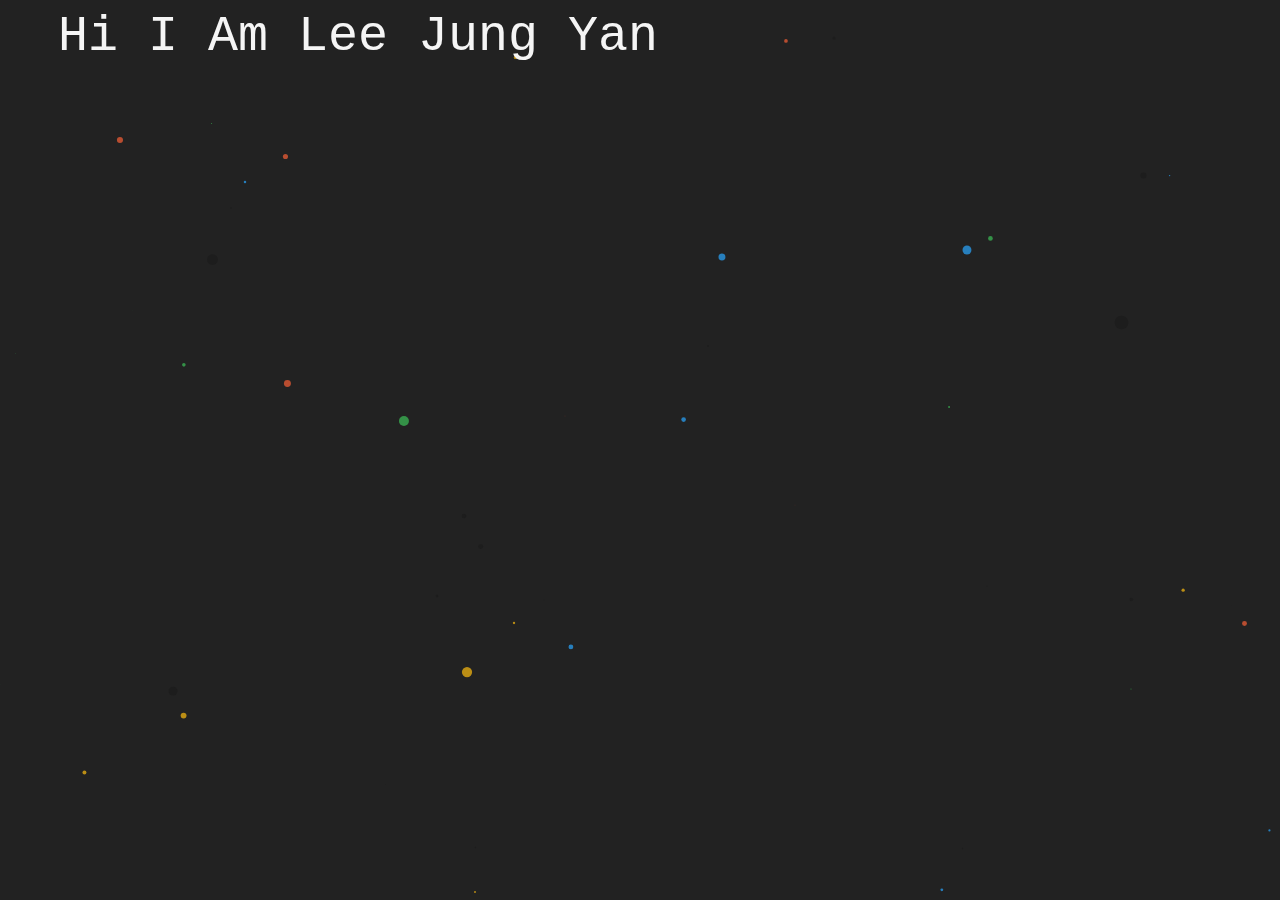
==== index.html @ 8b9101e0 "second commit" ====
<html lang="en">
<head>
    <meta charset="UTF-8">
    <meta http-equiv="X-UA-Compatible" content="IE=edge">
    <meta name="viewport" content="width=device-width, initial-scale=1.0">
    <title>Web Portfolio</title>
    <link rel="stylesheet" type="text/css" href="style.css">
    <link href="https://cdn.jsdelivr.net/npm/bootstrap@5.3.0-alpha3/dist/css/bootstrap.min.css" rel="stylesheet" integrity="sha384-KK94CHFLLe+nY2dmCWGMq91rCGa5gtU4mk92HdvYe+M/SXH301p5ILy+dN9+nJOZ" crossorigin="anonymous">
    <script src="https://cdn.jsdelivr.net/npm/@popperjs/core@2.11.7/dist/umd/popper.min.js" integrity="sha384-zYPOMqeu1DAVkHiLqWBUTcbYfZ8osu1Nd6Z89ify25QV9guujx43ITvfi12/QExE" crossorigin="anonymous"></script>
<script src="https://cdn.jsdelivr.net/npm/bootstrap@5.3.0-alpha3/dist/js/bootstrap.min.js" integrity="sha384-Y4oOpwW3duJdCWv5ly8SCFYWqFDsfob/3GkgExXKV4idmbt98QcxXYs9UoXAB7BZ" crossorigin="anonymous"></script>

</head>
<body>
    <div class="container-fluid container-1 h-100 d-flex align-items-center">
        <div class="align-middle">
            <div class="row">
                <div class="col text-1 text-center">
                    Hi I Am Lee Jung Yan
                </div>
            </div>
        </div>
    </div>
    <script src="https://cdn.jsdelivr.net/npm/bootstrap@5.3.0-alpha3/dist/js/bootstrap.bundle.min.js" integrity="sha384-ENjdO4Dr2bkBIFxQpeoTz1HIcje39Wm4jDKdf19U8gI4ddQ3GYNS7NTKfAdVQSZe" crossorigin="anonymous"></script>
    <script src="script.js"></script>
</body>
</html>
---- style.css ----
body{
    overflow: hidden;
    background: linear-gradient(#222,#222);
}

.ball {
    position: absolute;
    border-radius: 100%;
    opacity: 0.7;
    z-index:-1;
}
.container-1{
    z-index:2;
    font-size:50px;
    color:aliceblue;
}
.text-1{
    color: #f5f5f5; /* dark gray */
    margin-left:50px;
    font-family: "Courier New", Courier, monospace;
}
/* .code-text {
    background: linear-gradient(to right, #ff8a00, #e52e71, #5b5bd0, #3cd3ad, #ffa900, #e52e71, #5b5bd0, #3cd3ad, #ff8a00);
    background-clip: text;
    -webkit-background-clip: text;
    color: transparent;
    animation: code-text-animation 10s infinite;
    font-size: 36px;
} */
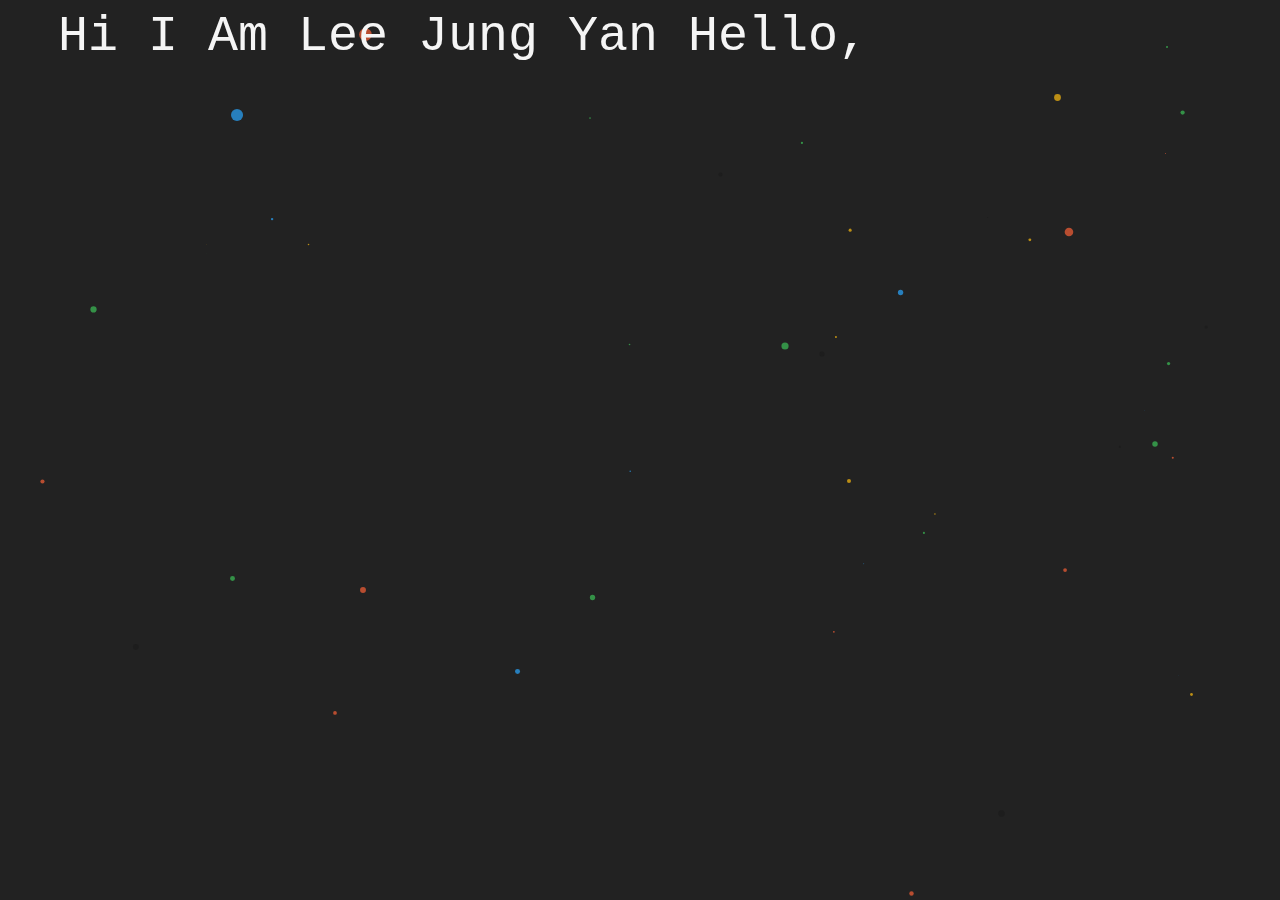
==== commit c2804232: "third commit" ====
--- a/index.html
+++ b/index.html
@@ -14,7 +14,7 @@
     <div class="container-fluid container-1 h-100 d-flex align-items-center">
         <div class="align-middle">
             <div class="row">
-                <div class="col text-1 text-center">
+                <div class="col text-1 text-center" id="code">
                     Hi I Am Lee Jung Yan
                 </div>
             </div>
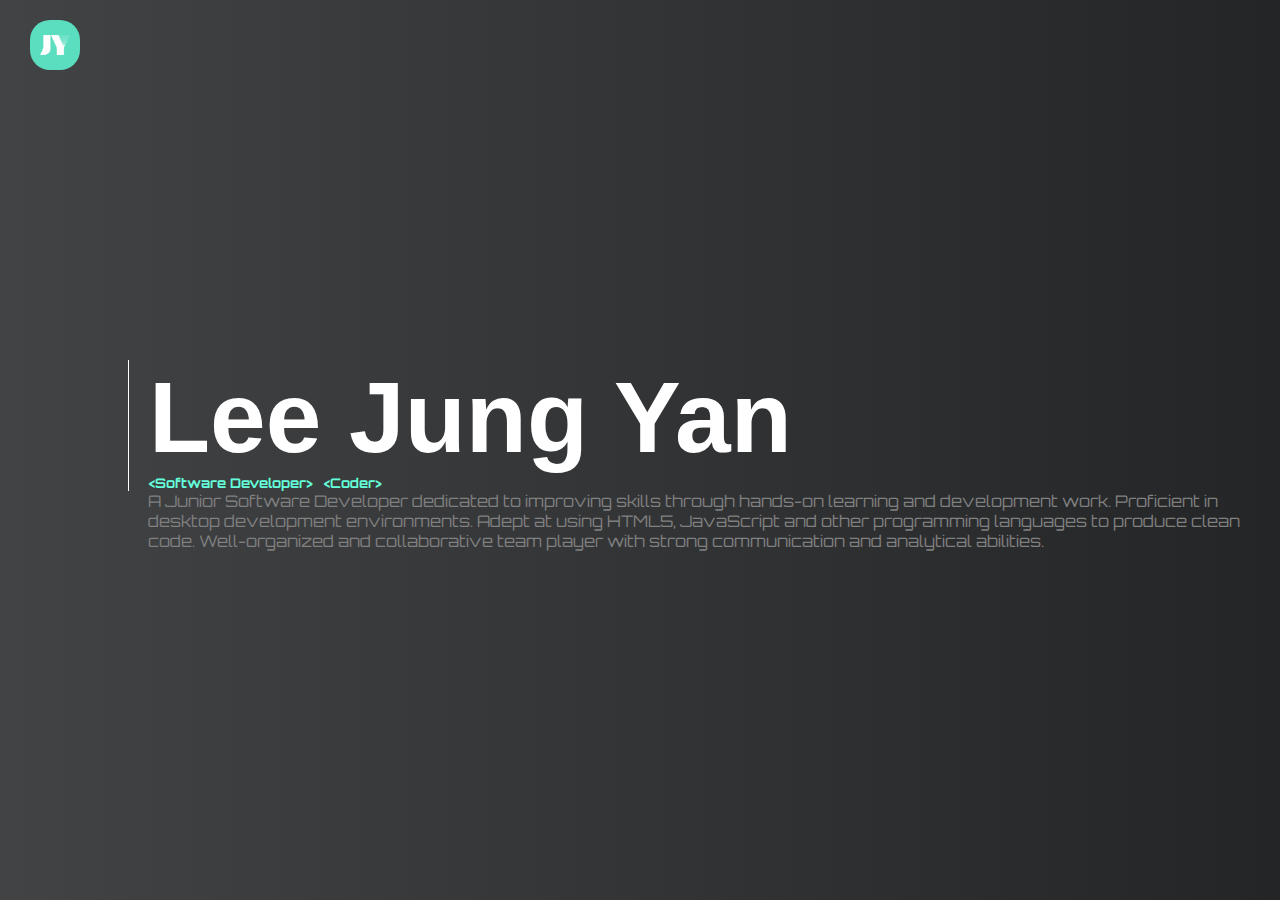
==== commit ae199560: "18/4/2023" ====
--- a/index.html
+++ b/index.html
@@ -1,26 +1,59 @@
+<!doctype html>
 <html lang="en">
-<head>
-    <meta charset="UTF-8">
-    <meta http-equiv="X-UA-Compatible" content="IE=edge">
-    <meta name="viewport" content="width=device-width, initial-scale=1.0">
-    <title>Web Portfolio</title>
-    <link rel="stylesheet" type="text/css" href="style.css">
-    <link href="https://cdn.jsdelivr.net/npm/bootstrap@5.3.0-alpha3/dist/css/bootstrap.min.css" rel="stylesheet" integrity="sha384-KK94CHFLLe+nY2dmCWGMq91rCGa5gtU4mk92HdvYe+M/SXH301p5ILy+dN9+nJOZ" crossorigin="anonymous">
-    <script src="https://cdn.jsdelivr.net/npm/@popperjs/core@2.11.7/dist/umd/popper.min.js" integrity="sha384-zYPOMqeu1DAVkHiLqWBUTcbYfZ8osu1Nd6Z89ify25QV9guujx43ITvfi12/QExE" crossorigin="anonymous"></script>
-<script src="https://cdn.jsdelivr.net/npm/bootstrap@5.3.0-alpha3/dist/js/bootstrap.min.js" integrity="sha384-Y4oOpwW3duJdCWv5ly8SCFYWqFDsfob/3GkgExXKV4idmbt98QcxXYs9UoXAB7BZ" crossorigin="anonymous"></script>
+  <head>
+    <!-- Required meta tags -->
+    <meta charset="utf-8">
+    <meta name="viewport" content="width=device-width, initial-scale=1, shrink-to-fit=no">
+    <link rel="preconnect" href="https://fonts.googleapis.com">
+<link rel="preconnect" href="https://fonts.gstatic.com" crossorigin>
+<link href="https://fonts.googleapis.com/css2?family=Orbitron:wght@400;500;600;700;800;900&display=swap" rel="stylesheet">
+    <!-- Bootstrap CSS -->
+    <link rel="stylesheet" href="https://cdn.jsdelivr.net/npm/bootstrap@4.6.2/dist/css/bootstrap.min.css" integrity="sha384-xOolHFLEh07PJGoPkLv1IbcEPTNtaed2xpHsD9ESMhqIYd0nLMwNLD69Npy4HI+N" crossorigin="anonymous">
+    <link rel="stylesheet" href="style.css">
+    <title>Hello, world!</title>
+  </head>
 
-</head>
 <body>
-    <div class="container-fluid container-1 h-100 d-flex align-items-center">
-        <div class="align-middle">
+    <nav class="navbar">
+        <a class="navbar-brand"><img src="logo.jpg" alt="" srcset="" class="img1" ></a>
+    </nav>
+    
+    <div class="container container1">
+        <div class="container2">
             <div class="row">
-                <div class="col text-1 text-center" id="code">
-                    Hi I Am Lee Jung Yan
+                <div class="col">
+                    <h1><b>Lee Jung Yan</b></h1>
+                </div>
+            </div>
+            <div class="row">
+                <div class="col text1 font1">
+                    <h5>&lt;Software Developer&gt; &nbsp; &lt;Coder&gt;</h5>
+                </div>
+            </div>
+        </div>
+        <div class="container3">
+            <div class="row pt-1">
+                <div class="col font1 text2 text-justify">
+                    A Junior Software Developer dedicated to improving skills through hands-on
+                    learning and development work. Proficient in desktop development
+                    environments. Adept at using HTML5, JavaScript and other
+                    programming languages to produce clean code. Well-organized and
+                    collaborative team player with strong communication and analytical
+                    abilities.
                 </div>
             </div>
         </div>
     </div>
-    <script src="https://cdn.jsdelivr.net/npm/bootstrap@5.3.0-alpha3/dist/js/bootstrap.bundle.min.js" integrity="sha384-ENjdO4Dr2bkBIFxQpeoTz1HIcje39Wm4jDKdf19U8gI4ddQ3GYNS7NTKfAdVQSZe" crossorigin="anonymous"></script>
-    <script src="script.js"></script>
+
+    <!-- Optional JavaScript; choose one of the two! -->
+    <!-- Option 1: jQuery and Bootstrap Bundle (includes Popper) -->
+    <script src="https://cdn.jsdelivr.net/npm/jquery@3.5.1/dist/jquery.slim.min.js" integrity="sha384-DfXdz2htPH0lsSSs5nCTpuj/zy4C+OGpamoFVy38MVBnE+IbbVYUew+OrCXaRkfj" crossorigin="anonymous"></script>
+    <script src="https://cdn.jsdelivr.net/npm/bootstrap@4.6.2/dist/js/bootstrap.bundle.min.js" integrity="sha384-Fy6S3B9q64WdZWQUiU+q4/2Lc9npb8tCaSX9FK7E8HnRr0Jz8D6OP9dO5Vg3Q9ct" crossorigin="anonymous"></script>
+    <!-- Option 2: Separate Popper and Bootstrap JS -->
+    <!--
+    <script src="https://cdn.jsdelivr.net/npm/jquery@3.5.1/dist/jquery.slim.min.js" integrity="sha384-DfXdz2htPH0lsSSs5nCTpuj/zy4C+OGpamoFVy38MVBnE+IbbVYUew+OrCXaRkfj" crossorigin="anonymous"></script>
+    <script src="https://cdn.jsdelivr.net/npm/popper.js@1.16.1/dist/umd/popper.min.js" integrity="sha384-9/reFTGAW83EW2RDu2S0VKaIzap3H66lZH81PoYlFhbGU+6BZp6G7niu735Sk7lN" crossorigin="anonymous"></script>
+    <script src="https://cdn.jsdelivr.net/npm/bootstrap@4.6.2/dist/js/bootstrap.min.js" integrity="sha384-+sLIOodYLS7CIrQpBjl+C7nPvqq+FbNUBDunl/OZv93DB7Ln/533i8e/mZXLi/P+" crossorigin="anonymous"></script>
+    -->
 </body>
-</html>
+</html>--- a/style.css
+++ b/style.css
@@ -1,29 +1,58 @@
-body{
-    overflow: hidden;
-    background: linear-gradient(#222,#222);
+*{
+    margin:0;
+    padding:0;
 }
 
-.ball {
-    position: absolute;
-    border-radius: 100%;
-    opacity: 0.7;
-    z-index:-1;
+body{
+    font-family: "Poppins",Sans-serif;
+    background: #232526;  /* fallback for old browsers */
+    background: -webkit-linear-gradient(to right, #414345, #232526);  /* Chrome 10-25, Safari 5.1-6 */
+    background: linear-gradient(to right, #414345, #232526); /* W3C, IE 10+/ Edge, Firefox 16+, Chrome 26+, Opera 12+, Safari 7+ */
+    
+
 }
-.container-1{
-    z-index:2;
-    font-size:50px;
-    color:aliceblue;
+
+.container1{
+    position:absolute;
+    top:40%;
+    left:10%;
 }
-.text-1{
-    color: #f5f5f5; /* dark gray */
-    margin-left:50px;
-    font-family: "Courier New", Courier, monospace;
+
+.container2,.container3{
+    padding-left:20px;
 }
-/* .code-text {
-    background: linear-gradient(to right, #ff8a00, #e52e71, #5b5bd0, #3cd3ad, #ffa900, #e52e71, #5b5bd0, #3cd3ad, #ff8a00);
-    background-clip: text;
-    -webkit-background-clip: text;
-    color: transparent;
-    animation: code-text-animation 10s infinite;
-    font-size: 36px;
-} */+
+.img1{
+    width:50px;
+    height:50px;
+    border-radius:20px;
+}
+
+.navbar-brand{
+    padding-left:30px;
+}
+
+.container2{
+    border-left:1px solid white;
+}
+
+h1{
+    color:white;
+    font-size:100px;
+}
+
+.navbar{
+    padding-top:20px;
+}
+
+.font1{
+    font-family: 'Orbitron', sans-serif;
+}
+
+.text1{
+    color:#64ffda;
+}
+
+.text2{
+    color:gray;
+}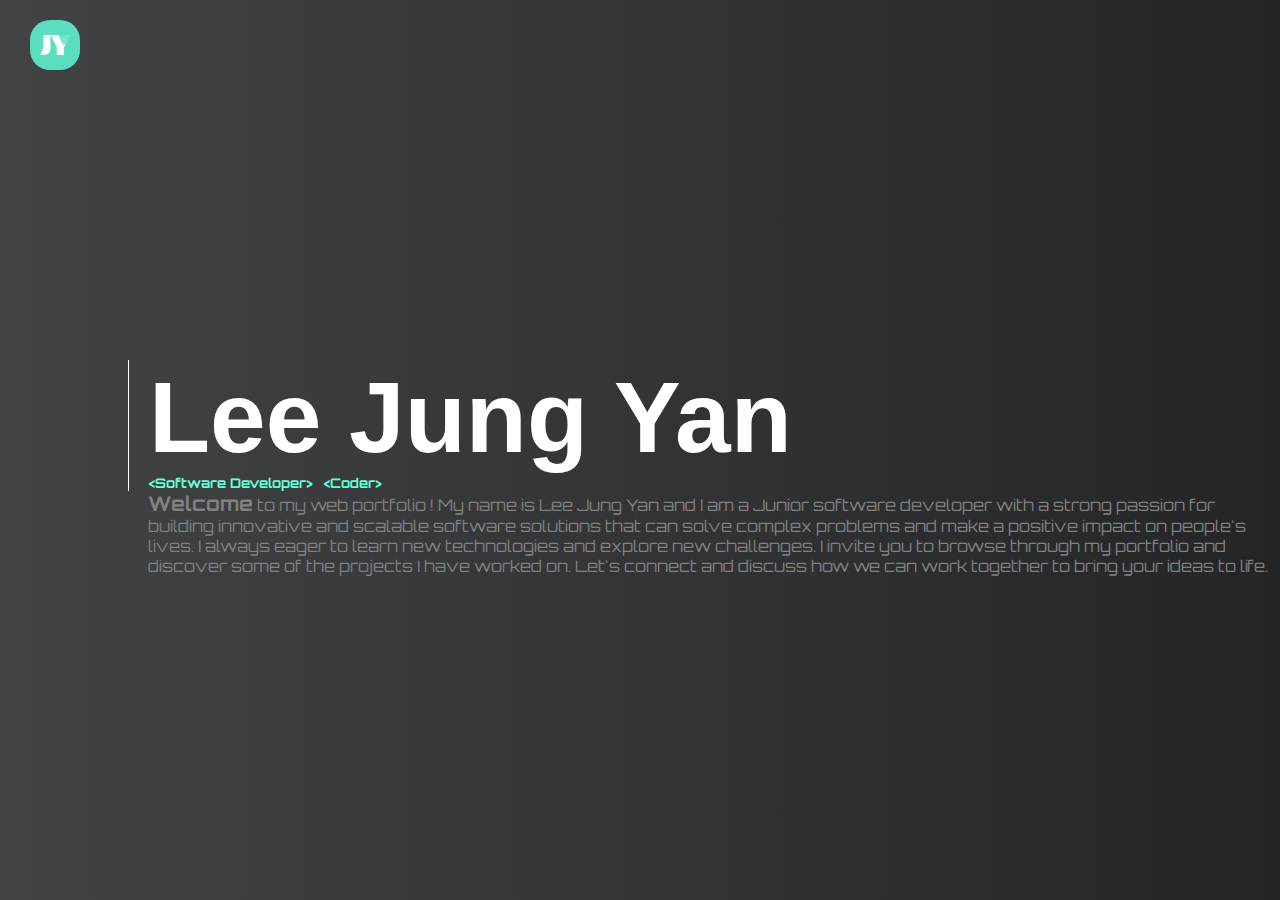
==== commit 0ac7c4a2: "19/4/2023" ====
--- a/index.html
+++ b/index.html
@@ -1,17 +1,18 @@
 <!doctype html>
 <html lang="en">
-  <head>
+<head>
     <!-- Required meta tags -->
     <meta charset="utf-8">
     <meta name="viewport" content="width=device-width, initial-scale=1, shrink-to-fit=no">
     <link rel="preconnect" href="https://fonts.googleapis.com">
-<link rel="preconnect" href="https://fonts.gstatic.com" crossorigin>
-<link href="https://fonts.googleapis.com/css2?family=Orbitron:wght@400;500;600;700;800;900&display=swap" rel="stylesheet">
+    <link rel="preconnect" href="https://fonts.gstatic.com" crossorigin>
+    <link href="https://fonts.googleapis.com/css2?family=Orbitron:wght@400;500;600;700;800;900&display=swap" rel="stylesheet">
     <!-- Bootstrap CSS -->
     <link rel="stylesheet" href="https://cdn.jsdelivr.net/npm/bootstrap@4.6.2/dist/css/bootstrap.min.css" integrity="sha384-xOolHFLEh07PJGoPkLv1IbcEPTNtaed2xpHsD9ESMhqIYd0nLMwNLD69Npy4HI+N" crossorigin="anonymous">
     <link rel="stylesheet" href="style.css">
-    <title>Hello, world!</title>
-  </head>
+    <link rel="icon" type="image/x-icon" href="logo.jpg">
+    <title>Web Porfolio</title>
+</head>
 
 <body>
     <nav class="navbar">
@@ -32,14 +33,13 @@
             </div>
         </div>
         <div class="container3">
-            <div class="row pt-1">
+            <div class="row pt-3">
                 <div class="col font1 text2 text-justify">
-                    A Junior Software Developer dedicated to improving skills through hands-on
-                    learning and development work. Proficient in desktop development
-                    environments. Adept at using HTML5, JavaScript and other
-                    programming languages to produce clean code. Well-organized and
-                    collaborative team player with strong communication and analytical
-                    abilities.
+                    <b style="font-size:20px">Welcome</b> to my web portfolio ! My name is Lee Jung Yan and I am a <span class="name1">Junior software developer </span>with a 
+                    strong passion for building innovative and scalable software solutions that can solve complex problems and make a positive impact on people's lives. I 
+                    always eager to learn new technologies and explore new challenges.
+                    I invite you to browse through my portfolio and discover some of the projects I have worked on. 
+                    Let's connect and discuss how we can work together to bring your ideas to life.
                 </div>
             </div>
         </div>
--- a/style.css
+++ b/style.css
@@ -8,8 +8,6 @@
     background: #232526;  /* fallback for old browsers */
     background: -webkit-linear-gradient(to right, #414345, #232526);  /* Chrome 10-25, Safari 5.1-6 */
     background: linear-gradient(to right, #414345, #232526); /* W3C, IE 10+/ Edge, Firefox 16+, Chrome 26+, Opera 12+, Safari 7+ */
-    
-
 }
 
 .container1{
@@ -54,5 +52,30 @@
 }
 
 .text2{
-    color:gray;
-}+    color:grey;;
+}
+
+.name1{
+    animation: color1 5s ease-in-out infinite;
+}
+
+@keyframes color1{
+    0%{
+        color:grey;
+    }
+    25%{
+        color:#64ffda;
+
+    }
+    50%{
+        color:grey;
+
+    }
+    75%{
+        color:#64ffda;
+
+    }
+    100%{
+        color:grey;
+    }
+}
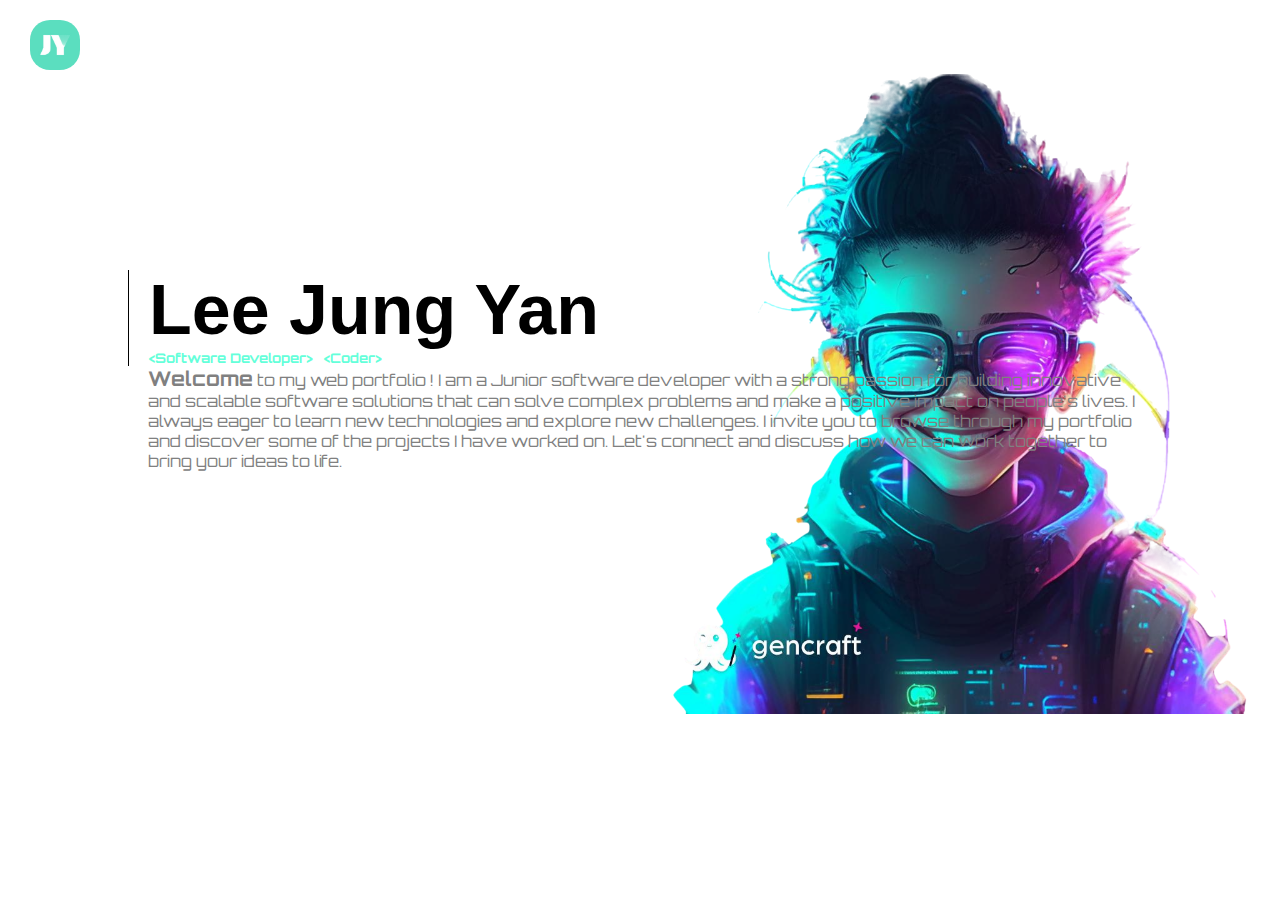
==== commit fa8ac08e: "25/4/2023" ====
--- a/index.html
+++ b/index.html
@@ -19,32 +19,42 @@
         <a class="navbar-brand"><img src="logo.jpg" alt="" srcset="" class="img1" ></a>
     </nav>
     
-    <div class="container container1">
-        <div class="container2">
-            <div class="row">
-                <div class="col">
-                    <h1><b>Lee Jung Yan</b></h1>
+    <div class="container-fluid container1">
+        <div class="row pt-5">
+            <div class="col align-self-center">
+                <div class="container2">
+                    <div class="row">
+                        <div class="col">
+                            <h1><b>Lee Jung Yan</b></h1>
+                        </div>
+                    </div>
+                    <div class="row">
+                        <div class="col text1 font1">
+                            <h5>&lt;Software Developer&gt; &nbsp; &lt;Coder&gt;</h5>
+                        </div>
+                    </div>
                 </div>
-            </div>
-            <div class="row">
-                <div class="col text1 font1">
-                    <h5>&lt;Software Developer&gt; &nbsp; &lt;Coder&gt;</h5>
-                </div>
-            </div>
-        </div>
-        <div class="container3">
-            <div class="row pt-3">
-                <div class="col font1 text2 text-justify">
-                    <b style="font-size:20px">Welcome</b> to my web portfolio ! My name is Lee Jung Yan and I am a <span class="name1">Junior software developer </span>with a 
-                    strong passion for building innovative and scalable software solutions that can solve complex problems and make a positive impact on people's lives. I 
-                    always eager to learn new technologies and explore new challenges.
-                    I invite you to browse through my portfolio and discover some of the projects I have worked on. 
-                    Let's connect and discuss how we can work together to bring your ideas to life.
+                <div class="container3">
+                    <div class="row pt-3">
+                        <div class="col font1 text2 text-justify">
+                            <b style="font-size:20px">Welcome</b> to my web portfolio ! I am a <span class="name1">Junior software developer </span>with a 
+                            strong passion for building innovative and scalable software solutions that can solve complex problems and make a positive impact on people's lives. I 
+                            always eager to learn new technologies and explore new challenges.
+                            I invite you to browse through my portfolio and discover some of the projects I have worked on. 
+                            Let's connect and discuss how we can work together to bring your ideas to life.
+                        </div>
+                    </div>
+                    
                 </div>
             </div>
         </div>
     </div>
+    <div>
+        <img src="char4.png" id="img2" alt="">
+    </div>
+    
 
+    
     <!-- Optional JavaScript; choose one of the two! -->
     <!-- Option 1: jQuery and Bootstrap Bundle (includes Popper) -->
     <script src="https://cdn.jsdelivr.net/npm/jquery@3.5.1/dist/jquery.slim.min.js" integrity="sha384-DfXdz2htPH0lsSSs5nCTpuj/zy4C+OGpamoFVy38MVBnE+IbbVYUew+OrCXaRkfj" crossorigin="anonymous"></script>
--- a/style.css
+++ b/style.css
@@ -5,15 +5,15 @@
 
 body{
     font-family: "Poppins",Sans-serif;
-    background: #232526;  /* fallback for old browsers */
-    background: -webkit-linear-gradient(to right, #414345, #232526);  /* Chrome 10-25, Safari 5.1-6 */
-    background: linear-gradient(to right, #414345, #232526); /* W3C, IE 10+/ Edge, Firefox 16+, Chrome 26+, Opera 12+, Safari 7+ */
+
 }
 
 .container1{
     position:absolute;
-    top:40%;
+    width:80%;
+    height:50%;
     left:10%;
+    top:30%;
 }
 
 .container2,.container3{
@@ -31,12 +31,12 @@
 }
 
 .container2{
-    border-left:1px solid white;
+    border-left:1px solid black;
 }
 
 h1{
-    color:white;
-    font-size:100px;
+
+    font-size:70px;
 }
 
 .navbar{
@@ -79,3 +79,14 @@
         color:grey;
     }
 }
+
+#img2{
+    position:relative;
+    left:50%;
+    width:50%;
+    height:50%;
+    z-index:-1
+}
+
+
+
